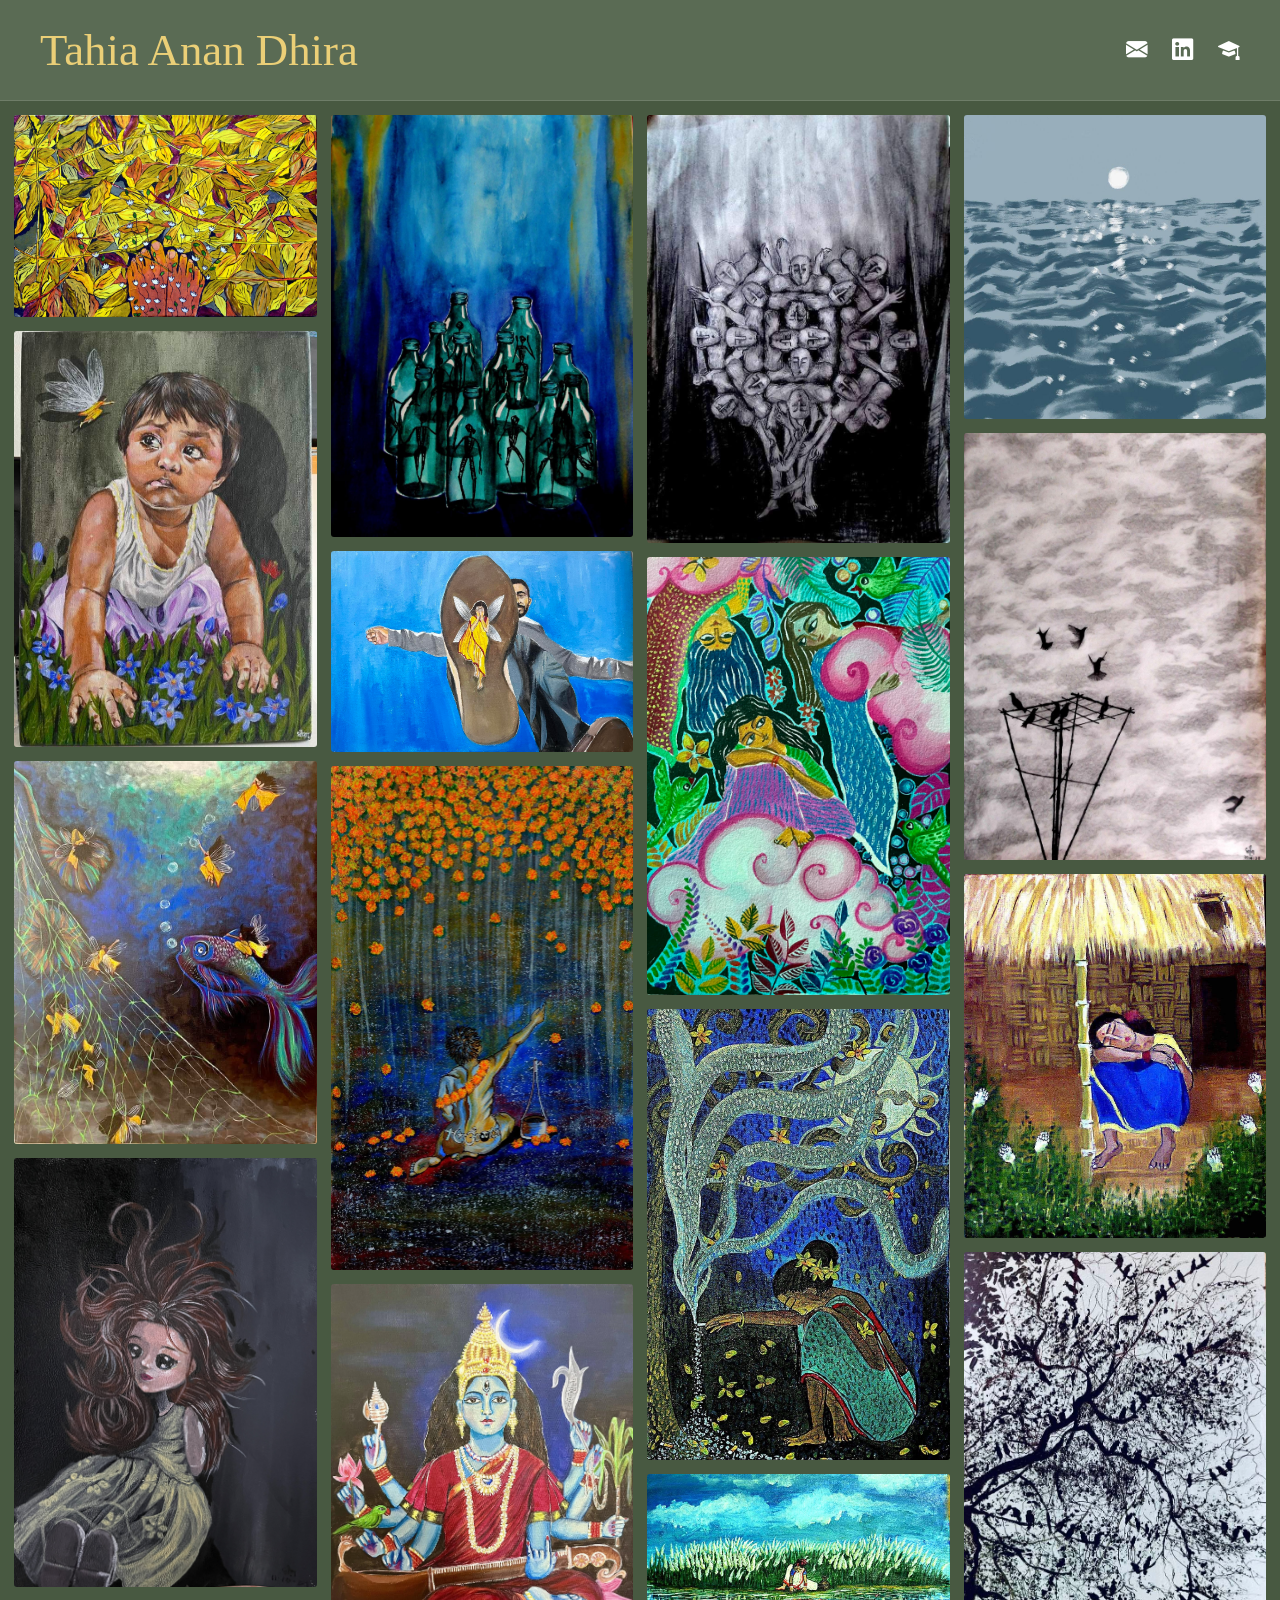
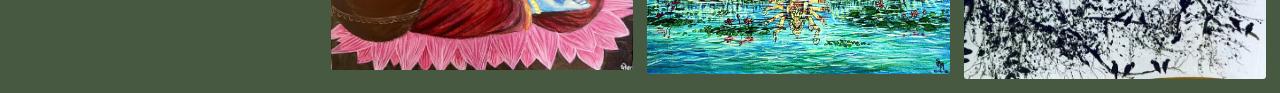
==== index.html @ 698a21b7 "Initial artist portfolio" ====
<!DOCTYPE html>
<html lang="en">

<head>

    <meta charset="UTF-8">
    <meta name="viewport" content="width=device-width, initial-scale=1.0">

    <title>Tahia Anan Dhira</title>

    <!-- Google Fonts -->
    <link rel="preconnect" href="https://fonts.googleapis.com">
    <link rel="preconnect" href="https://fonts.gstatic.com" crossorigin>

    <link href="https://fonts.googleapis.com/css2?family=Pacifico&family=Inter:wght@300;400;500&display=swap" rel="stylesheet">

    <!-- Bootstrap Icons -->
    <link rel="stylesheet"
          href="https://cdn.jsdelivr.net/npm/bootstrap-icons@1.11.3/font/bootstrap-icons.min.css">

    <!-- CSS -->
    <link rel="stylesheet" href="style.css">

</head>

<body>

    <!-- =====================================================
         TOP BAR
    ====================================================== -->

    <header class="topbar">

        <div class="name">

            <a href="index.html">
                Tahia Anan Dhira
            </a>

        </div>

        <div class="links">

            <!-- Email -->
            <a href="mailto:dhiraanan3@gmail.com"
               title="Email">

                <i class="bi bi-envelope-fill"></i>

            </a>

            <!-- LinkedIn -->
            <a href="https://www.linkedin.com/in/dhiraanan/"
               target="_blank"
               title="LinkedIn">

                <i class="bi bi-linkedin"></i>

            </a>

            <!-- Academic Website -->
            <a href="https://tad600.github.io/"
               target="_blank"
               title="Academic Website">

                <i class="bi bi-mortarboard-fill"></i>

            </a>

        </div>

    </header>



    <!-- =====================================================
         GALLERY
    ====================================================== -->

    <main id="gallery">

        <!-- Paintings will be inserted here automatically -->

    </main>



    <!-- =====================================================
         FULLSCREEN VIEWER
    ====================================================== -->

    <div id="viewer" class="viewer hidden">

        <span id="close" class="close">

            &times;

        </span>

        <div class="viewer-content">

            <div class="viewer-image-container">

                <img
                    id="viewer-image"
                    src=""
                    alt="Painting">

            </div>

            <div class="viewer-text">

                <h1 id="viewer-title"></h1>

                <p class="meta">

                    <span id="viewer-year"></span>

                    •

                    <span id="viewer-medium"></span>

                </p>

                <p id="viewer-caption"></p>

            </div>

        </div>

    </div>



    <!-- =====================================================
         JAVASCRIPT
    ====================================================== -->

    <script src="gallery.js"></script>

</body>

</html>
---- style.css ----
/* ==========================================================
   GOOGLE FONTS
========================================================== */

@import url("https://fonts.googleapis.com/css2?family=Shadows+Into+Light&family=Source+Sans+3:wght@300;400;500;600&display=swap" rel="stylesheet");


/* ==========================================================
   RESET
========================================================== */

*{
    margin:0;
    padding:0;
    box-sizing:border-box;
}


/* ==========================================================
   BODY
========================================================== */

body{

    background:#485941;

    color:#f7f3ef;

    font-family: 'Source Sans 3', sans-serif;

}


/* ==========================================================
   TOP BAR
========================================================== */

.topbar{

    position:sticky;

    top:0;

    z-index:1000;

    display:flex;

    justify-content:space-between;

    align-items:center;

    padding:24px 40px;

    background:rgba(93,109,86,.92);

    backdrop-filter:blur(10px);

    border-bottom:1px solid rgba(255,255,255,.12);

}


/* ---------- Name ---------- */

.name a{

    text-decoration:none;

    color:#ebcf77;

    font-family:'Shadows Into Light',cursive;

    font-size:2.8rem;

    font-weight:400;

    transition:.3s;

}

.name a:hover{

    opacity:.85;

}


/* ---------- Icons ---------- */

.links{

    display:flex;

    align-items:center;

    gap:24px;

}

.links a{

    color:white;

    font-size:1.35rem;

    text-decoration:none;

    transition:.3s;

}

.links a:hover{

    color:#f1c27d;

    transform:translateY(-2px);

}


/* ==========================================================
   GALLERY
========================================================== */

#gallery{

    column-count:4;

    column-gap:14px;

    padding:14px;

}


/* Tablet */

@media(max-width:1200px){

    #gallery{

        column-count:3;

    }

}


/* Small tablet */

@media(max-width:850px){

    #gallery{

        column-count:2;

    }

}


/* Phone */

@media(max-width:600px){

    #gallery{

        column-count:1;

    }

}


/* ==========================================================
   PAINTINGS
========================================================== */

.painting{

    width:100%;

    display:block;

    margin-bottom:14px;

    border-radius:3px;

    cursor:pointer;

    break-inside:avoid;

    transition:
        transform .35s ease,
        box-shadow .35s ease,
        filter .35s ease;

}


.painting:hover{

    transform:scale(1.02);

    filter:brightness(1.05);

    box-shadow:0 10px 25px rgba(0,0,0,.25);

}


/* ==========================================================
   VIEWER
========================================================== */

.viewer{

    position:fixed;

    inset:0;

    background:rgba(0,0,0,.93);

    display:flex;

    justify-content:center;

    align-items:center;

    padding:50px;

    z-index:9999;

}


.hidden{

    display:none;

}


/* ==========================================================
   CONTENT
========================================================== */

.viewer-content{

    width:90%;

    max-width:1500px;

    display:flex;

    gap:60px;

    align-items:center;

}


.viewer-image-container{

    flex:2;

}


#viewer-image{

    width:100%;

    max-height:90vh;

    object-fit:contain;

}


.viewer-text{

    flex:1;

}


.viewer-text h1{

    font-size:2.4rem;

    font-weight:400;

    margin-bottom:15px;

}


.meta{

    color:#d89292;

    margin-bottom:25px;

    letter-spacing:.05em;

}


#viewer-caption{

    line-height:1.9;

    font-size:1rem;

}


/* ==========================================================
   CLOSE BUTTON
========================================================== */

.close{

    position:absolute;

    top:20px;

    right:35px;

    color:white;

    font-size:48px;

    cursor:pointer;

    transition:.3s;

}


.close:hover{

    color:#d89292;

}


/* ==========================================================
   MOBILE VIEWER
========================================================== */

@media(max-width:900px){

    .viewer-content{

        flex-direction:column;

    }

    .viewer-text{

        width:100%;

    }

}
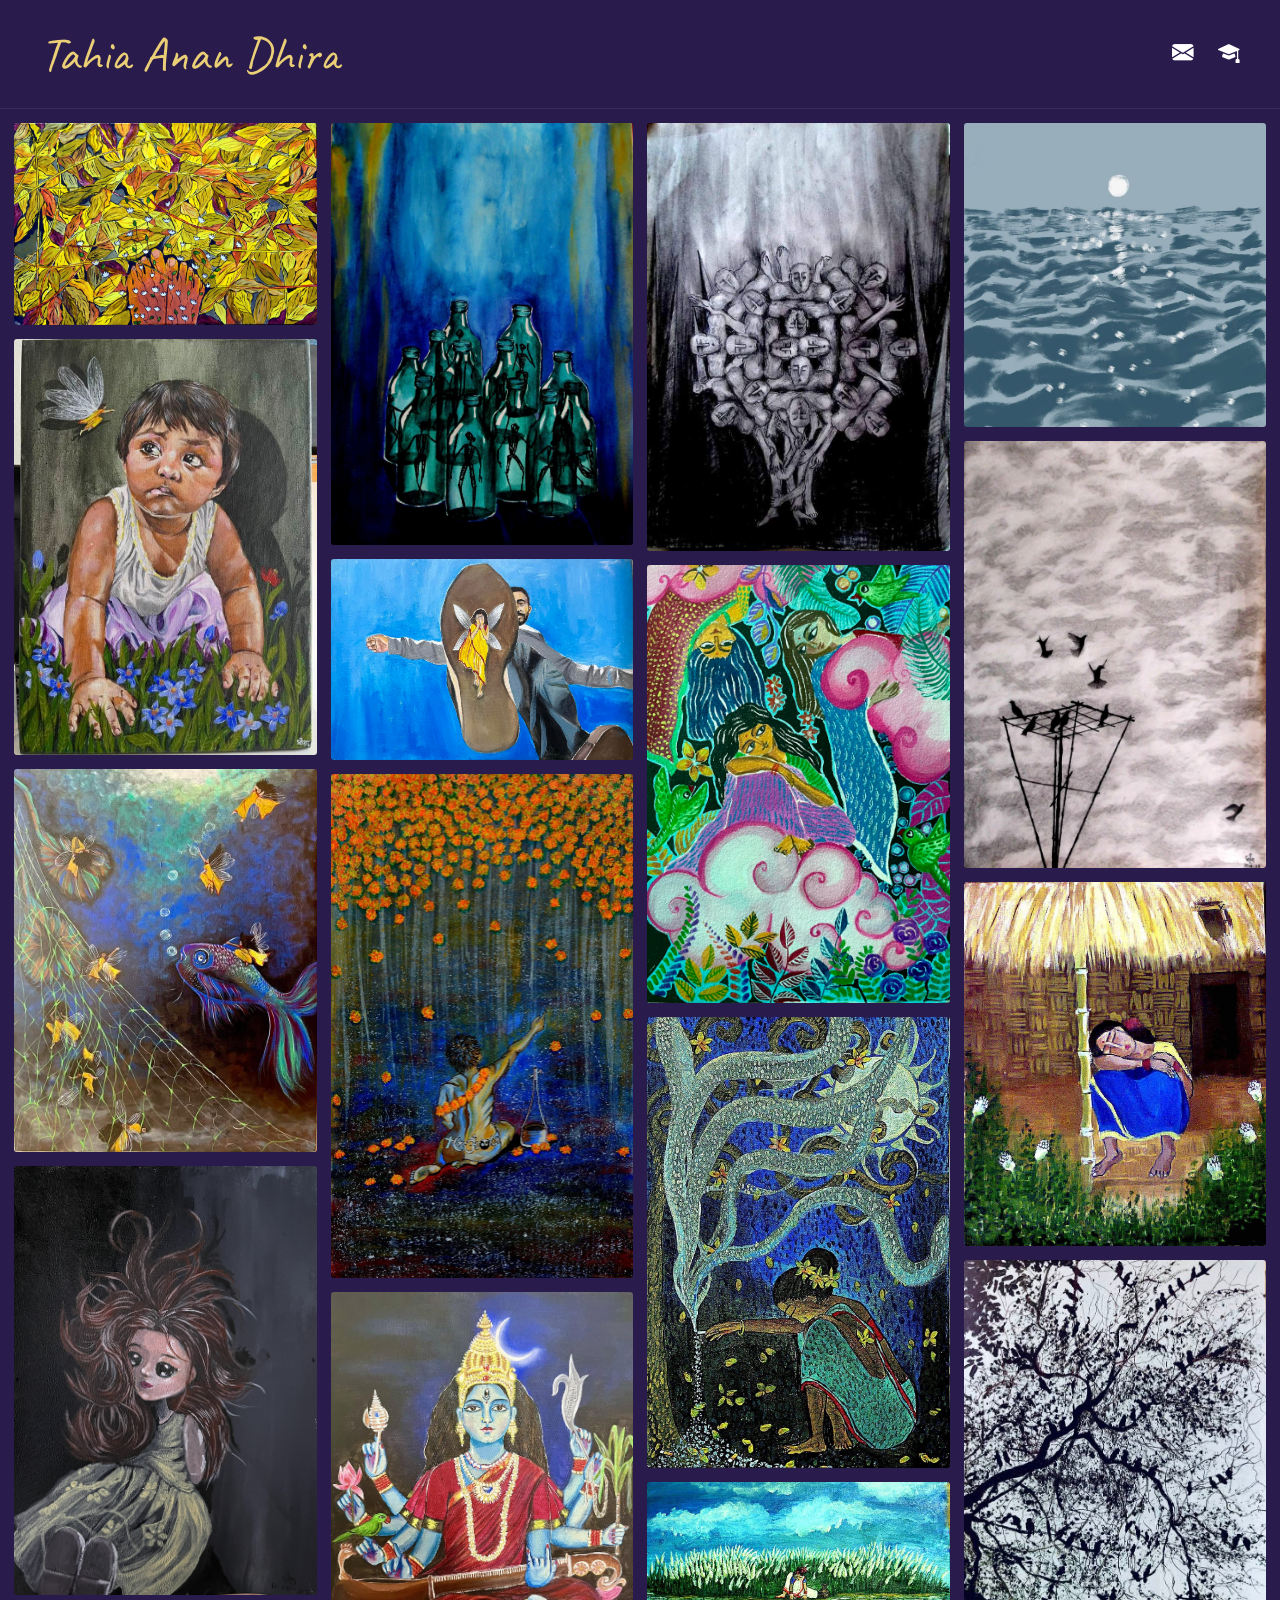
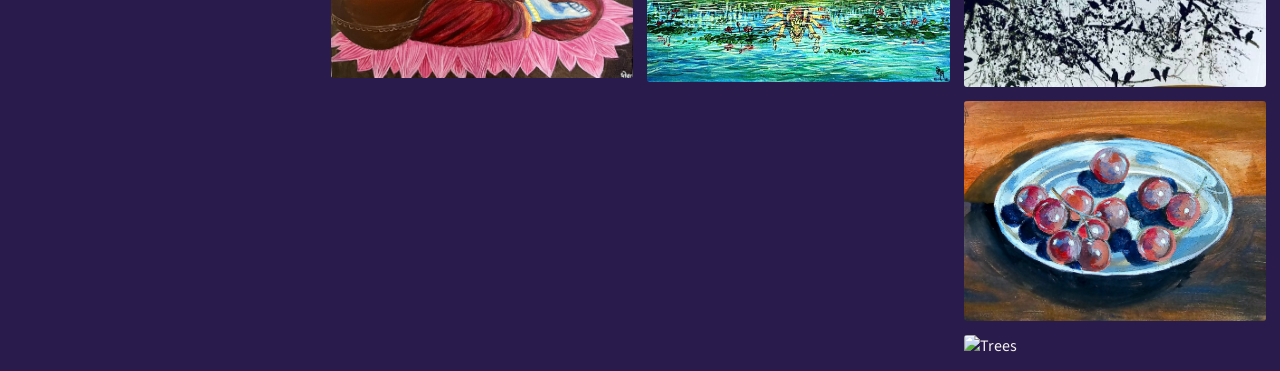
==== commit 01cf9ed0: "Update artist portfolio layout and gallery" ====
--- a/index.html
+++ b/index.html
@@ -49,14 +49,6 @@
 
             </a>
 
-            <!-- LinkedIn -->
-            <a href="https://www.linkedin.com/in/dhiraanan/"
-               target="_blank"
-               title="LinkedIn">
-
-                <i class="bi bi-linkedin"></i>
-
-            </a>
 
             <!-- Academic Website -->
             <a href="https://tad600.github.io/"
--- a/style.css
+++ b/style.css
@@ -2,7 +2,7 @@
    GOOGLE FONTS
 ========================================================== */
 
-@import url("https://fonts.googleapis.com/css2?family=Shadows+Into+Light&family=Source+Sans+3:wght@300;400;500;600&display=swap" rel="stylesheet");
+@import url("https://fonts.googleapis.com/css2?family=Caveat&family=Source+Sans+3:wght@300;400;500;600&display=swap");
 
 
 /* ==========================================================
@@ -22,11 +22,11 @@
 
 body{
 
-    background:#485941;
+    background:#291b4c;
 
     color:#f7f3ef;
 
-    font-family: 'Source Sans 3', sans-serif;
+    font-family:'Source Sans 3', sans-serif;
 
 }
 
@@ -51,11 +51,9 @@
 
     padding:24px 40px;
 
-    background:rgba(93,109,86,.92);
-
-    backdrop-filter:blur(10px);
-
-    border-bottom:1px solid rgba(255,255,255,.12);
+    background:#291b4c;
+
+    border-bottom:1px solid rgba(255,255,255,.08);
 
 }
 
@@ -68,9 +66,9 @@
 
     color:#ebcf77;
 
-    font-family:'Shadows Into Light',cursive;
-
-    font-size:2.8rem;
+    font-family:'Caveat', cursive;
+
+    font-size:3rem;
 
     font-weight:400;
 
@@ -197,7 +195,6 @@
 
 }
 
-
 .painting:hover{
 
     transform:scale(1.02);
@@ -233,7 +230,6 @@
 
 }
 
-
 .hidden{
 
     display:none;
@@ -259,14 +255,12 @@
 
 }
 
-
 .viewer-image-container{
 
     flex:2;
 
 }
 
-
 #viewer-image{
 
     width:100%;
@@ -277,14 +271,12 @@
 
 }
 
-
 .viewer-text{
 
     flex:1;
 
 }
 
-
 .viewer-text h1{
 
     font-size:2.4rem;
@@ -295,54 +287,51 @@
 
 }
 
-
 .meta{
 
+    color:#c9c9c9;
+
+    margin-bottom:25px;
+
+    letter-spacing:.05em;
+
+}
+
+#viewer-caption{
+
+    line-height:1.9;
+
+    font-size:1rem;
+
+}
+
+
+/* ==========================================================
+   CLOSE BUTTON
+========================================================== */
+
+.close{
+
+    position:absolute;
+
+    top:20px;
+
+    right:35px;
+
+    color:white;
+
+    font-size:48px;
+
+    cursor:pointer;
+
+    transition:.3s;
+
+}
+
+.close:hover{
+
     color:#d89292;
 
-    margin-bottom:25px;
-
-    letter-spacing:.05em;
-
-}
-
-
-#viewer-caption{
-
-    line-height:1.9;
-
-    font-size:1rem;
-
-}
-
-
-/* ==========================================================
-   CLOSE BUTTON
-========================================================== */
-
-.close{
-
-    position:absolute;
-
-    top:20px;
-
-    right:35px;
-
-    color:white;
-
-    font-size:48px;
-
-    cursor:pointer;
-
-    transition:.3s;
-
-}
-
-
-.close:hover{
-
-    color:#d89292;
-
 }
 
 
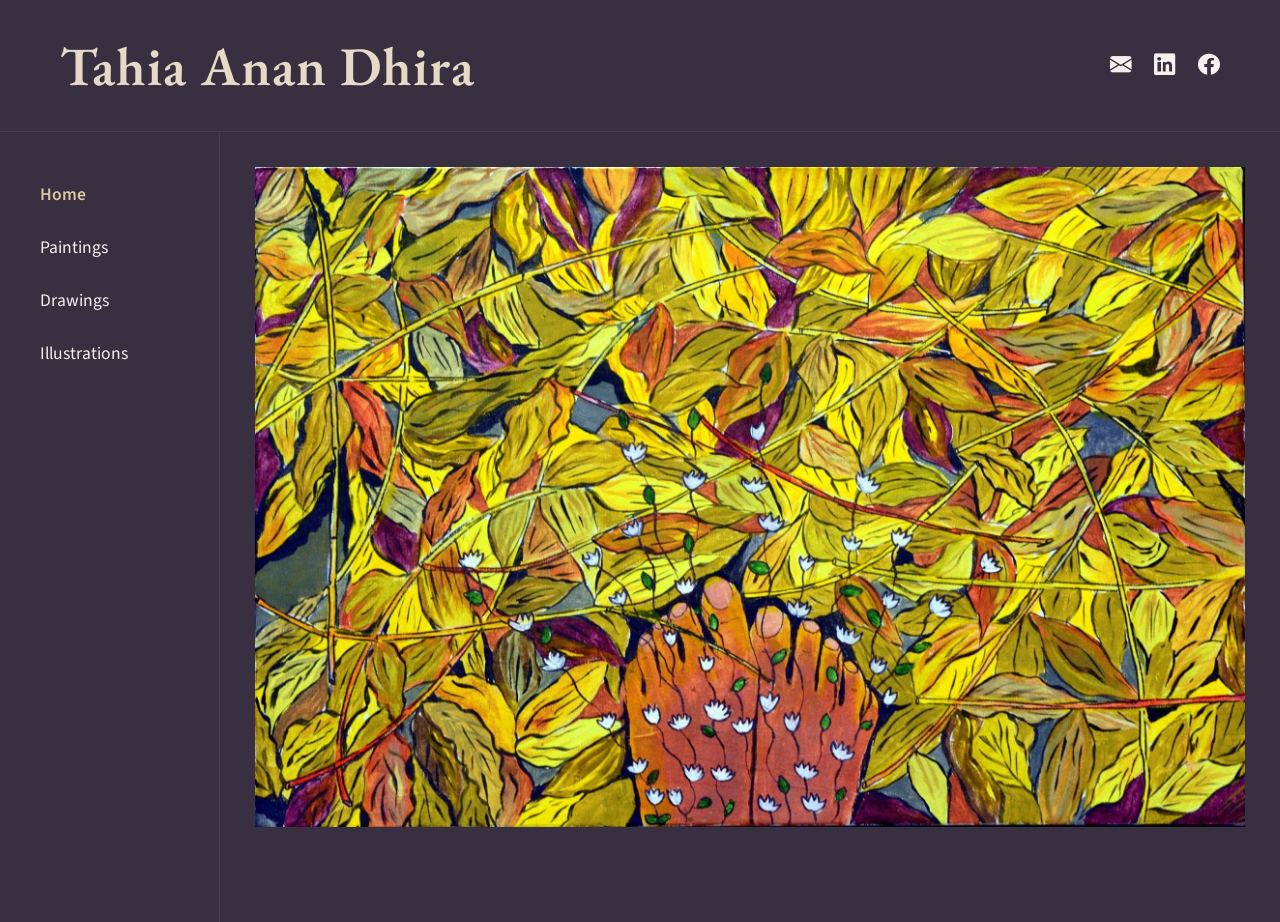
==== commit f7372127: "Update artist portfolio layout and gallery" ====
--- a/index.html
+++ b/index.html
@@ -4,44 +4,79 @@
 <head>
 
     <meta charset="UTF-8">
-    <meta name="viewport" content="width=device-width, initial-scale=1.0">
 
-    <title>Tahia Anan Dhira</title>
+    <meta name="viewport"
+          content="width=device-width, initial-scale=1.0">
+
+    <title>Tahia Anan Dhira | Artist</title>
+
+    <meta name="description"
+          content="Artwork by Tahia Anan Dhira including paintings, drawings and illustrations.">
+
+    <meta name="author"
+          content="Tahia Anan Dhira">
+
+    <!-- Open Graph -->
+
+    <meta property="og:title"
+          content="Tahia Anan Dhira | Artist">
+
+    <meta property="og:description"
+          content="Artwork by Tahia Anan Dhira">
+
+    <meta property="og:type"
+          content="website">
+
+    <meta property="og:url"
+          content="https://art.tahiaanandhira.com/">
+
+    <meta property="og:image"
+          content="https://art.tahiaanandhira.com/paintings/p2023_2.jpg">
 
     <!-- Google Fonts -->
-    <link rel="preconnect" href="https://fonts.googleapis.com">
-    <link rel="preconnect" href="https://fonts.gstatic.com" crossorigin>
 
-    <link href="https://fonts.googleapis.com/css2?family=Pacifico&family=Inter:wght@300;400;500&display=swap" rel="stylesheet">
+    <link rel="preconnect"
+          href="https://fonts.googleapis.com">
+
+    <link rel="preconnect"
+          href="https://fonts.gstatic.com"
+          crossorigin>
+
+    <link href="https://fonts.googleapis.com/css2?family=EB+Garamond:wght@500;600;700&family=Source+Sans+3:wght@300;400;500;600&display=swap"
+          rel="stylesheet">
 
     <!-- Bootstrap Icons -->
+
     <link rel="stylesheet"
           href="https://cdn.jsdelivr.net/npm/bootstrap-icons@1.11.3/font/bootstrap-icons.min.css">
 
     <!-- CSS -->
-    <link rel="stylesheet" href="style.css">
+
+    <link rel="stylesheet"
+          href="style.css">
 
 </head>
 
 <body>
 
-    <!-- =====================================================
-         TOP BAR
-    ====================================================== -->
+    <!-- ==========================================================
+         HEADER
+    =========================================================== -->
 
     <header class="topbar">
 
-        <div class="name">
+        <h1 class="site-title">
 
             <a href="index.html">
+
                 Tahia Anan Dhira
+
             </a>
 
-        </div>
+        </h1>
 
-        <div class="links">
+        <div class="social-icons">
 
-            <!-- Email -->
             <a href="mailto:dhiraanan3@gmail.com"
                title="Email">
 
@@ -49,13 +84,19 @@
 
             </a>
 
+            <a href="https://www.linkedin.com/in/dhiraanan/"
+               target="_blank"
+               title="LinkedIn">
 
-            <!-- Academic Website -->
-            <a href="https://tad600.github.io/"
+                <i class="bi bi-linkedin"></i>
+
+            </a>
+
+            <a href="https://www.facebook.com/dhira.anan.5/"
                target="_blank"
-               title="Academic Website">
+               title="Facebook">
 
-                <i class="bi bi-mortarboard-fill"></i>
+                <i class="bi bi-facebook"></i>
 
             </a>
 
@@ -64,71 +105,79 @@
     </header>
 
 
+    <!-- ==========================================================
+         MAIN LAYOUT
+    =========================================================== -->
 
-    <!-- =====================================================
-         GALLERY
-    ====================================================== -->
+    <main class="layout">
 
-    <main id="gallery">
+        <!-- LEFT MENU -->
 
-        <!-- Paintings will be inserted here automatically -->
+        <aside class="sidebar">
+
+            <nav>
+
+                <ul>
+
+                    <li>
+
+                        <a href="index.html"
+                           class="active">
+
+                            Home
+
+                        </a>
+
+                    </li>
+
+                    <li>
+
+                        <a href="pages/paintings.html">
+
+                            Paintings
+
+                        </a>
+
+                    </li>
+
+                    <li>
+
+                        <a href="pages/drawings.html">
+
+                            Drawings
+
+                        </a>
+
+                    </li>
+
+                    <li>
+
+                        <a href="pages/illustrations.html">
+
+                            Illustrations
+
+                        </a>
+
+                    </li>
+
+                </ul>
+
+            </nav>
+
+        </aside>
+
+
+        <!-- FEATURED ARTWORK -->
+
+        <section class="content">
+
+            <img src="paintings/p2016_4.jpg"
+                 alt="Featured Artwork"
+                 class="featured-image">
+
+        </section>
 
     </main>
-
-
-
-    <!-- =====================================================
-         FULLSCREEN VIEWER
-    ====================================================== -->
-
-    <div id="viewer" class="viewer hidden">
-
-        <span id="close" class="close">
-
-            &times;
-
-        </span>
-
-        <div class="viewer-content">
-
-            <div class="viewer-image-container">
-
-                <img
-                    id="viewer-image"
-                    src=""
-                    alt="Painting">
-
-            </div>
-
-            <div class="viewer-text">
-
-                <h1 id="viewer-title"></h1>
-
-                <p class="meta">
-
-                    <span id="viewer-year"></span>
-
-                    •
-
-                    <span id="viewer-medium"></span>
-
-                </p>
-
-                <p id="viewer-caption"></p>
-
-            </div>
-
-        </div>
-
-    </div>
-
-
-
-    <!-- =====================================================
-         JAVASCRIPT
-    ====================================================== -->
-
-    <script src="gallery.js"></script>
 
 </body>
 
--- a/style.css
+++ b/style.css
@@ -2,7 +2,7 @@
    GOOGLE FONTS
 ========================================================== */
 
-@import url("https://fonts.googleapis.com/css2?family=Caveat&family=Source+Sans+3:wght@300;400;500;600&display=swap");
+@import url('https://fonts.googleapis.com/css2?family=EB+Garamond:wght@500;600;700&family=Source+Sans+3:wght@300;400;500;600&display=swap');
 
 
 /* ==========================================================
@@ -22,11 +22,22 @@
 
 body{
 
-    background:#291b4c;
-
-    color:#f7f3ef;
-
-    font-family:'Source Sans 3', sans-serif;
+    background:#382f41;
+    color:#f5f2ed;
+    font-family:'Source Sans 3',sans-serif;
+    min-height:100vh;
+
+}
+
+
+/* ==========================================================
+   LINKS
+========================================================== */
+
+a{
+
+    color:inherit;
+    text-decoration:none;
 
 }
 
@@ -37,79 +48,71 @@
 
 .topbar{
 
-    position:sticky;
-
-    top:0;
-
-    z-index:1000;
-
     display:flex;
-
     justify-content:space-between;
-
     align-items:center;
 
-    padding:24px 40px;
-
-    background:#291b4c;
+    padding:30px 60px;
 
     border-bottom:1px solid rgba(255,255,255,.08);
 
 }
 
 
-/* ---------- Name ---------- */
-
-.name a{
-
-    text-decoration:none;
-
-    color:#ebcf77;
-
-    font-family:'Caveat', cursive;
-
-    font-size:3rem;
-
-    font-weight:400;
+/* ==========================================================
+   SITE TITLE
+========================================================== */
+
+.site-title a{
+
+    font-family:'EB Garamond',serif;
+
+    font-size:3.4rem;
+
+    font-weight:600;
+
+    color:#e4dac6;
+
+    letter-spacing:.02em;
 
     transition:.3s;
 
 }
 
-.name a:hover{
-
-    opacity:.85;
-
-}
-
-
-/* ---------- Icons ---------- */
-
-.links{
+.site-title a:hover{
+
+    color:white;
+
+}
+
+
+/* ==========================================================
+   SOCIAL ICONS
+========================================================== */
+
+.social-icons{
 
     display:flex;
 
-    align-items:center;
-
-    gap:24px;
-
-}
-
-.links a{
-
-    color:white;
+    gap:22px;
+
+}
+
+.social-icons a{
+
+    color:#f5f2ed;
 
     font-size:1.35rem;
 
-    text-decoration:none;
-
-    transition:.3s;
-
-}
-
-.links a:hover{
-
-    color:#f1c27d;
+    transition:
+        color .3s ease,
+        transform .3s ease;
+
+}
+
+.social-icons a:hover{
+
+    color:#d8c7a0;
 
     transform:translateY(-2px);
 
@@ -117,6 +120,99 @@
 
 
 /* ==========================================================
+   PAGE LAYOUT
+========================================================== */
+
+.layout{
+
+    display:grid;
+
+    grid-template-columns:220px 1fr;
+
+    min-height:calc(100vh - 110px);
+
+}
+
+
+/* ==========================================================
+   SIDEBAR
+========================================================== */
+
+.sidebar{
+
+    padding:50px 40px;
+
+    border-right:1px solid rgba(255,255,255,.06);
+
+}
+
+.sidebar ul{
+
+    list-style:none;
+
+}
+
+.sidebar li{
+
+    margin-bottom:28px;
+
+}
+
+.sidebar a{
+
+    color:#f5f2ed;
+
+    font-size:1.1rem;
+
+    transition:.25s;
+
+}
+
+.sidebar a:hover{
+
+    color:#d8c7a0;
+
+}
+
+.sidebar a.active{
+
+    color:#d8c7a0;
+
+    font-weight:600;
+
+}
+
+
+/* ==========================================================
+   HOME PAGE
+========================================================== */
+
+.content{
+
+    display:flex;
+
+    justify-content:center;
+
+    align-items:flex-start;
+
+    padding:35px;
+
+}
+
+.featured-image{
+
+    width:100%;
+
+    max-width:1400px;
+
+    height:auto;
+
+    display:block;
+
+}
+
+
+/* ==========================================================
    GALLERY
 ========================================================== */
 
@@ -124,16 +220,16 @@
 
     column-count:4;
 
-    column-gap:14px;
-
-    padding:14px;
-
-}
-
-
-/* Tablet */
-
-@media(max-width:1200px){
+    column-gap:16px;
+
+    padding:20px;
+
+    width:100%;
+
+}
+
+
+@media(max-width:1400px){
 
     #gallery{
 
@@ -144,9 +240,7 @@
 }
 
 
-/* Small tablet */
-
-@media(max-width:850px){
+@media(max-width:900px){
 
     #gallery{
 
@@ -157,8 +251,6 @@
 }
 
 
-/* Phone */
-
 @media(max-width:600px){
 
     #gallery{
@@ -171,7 +263,7 @@
 
 
 /* ==========================================================
-   PAINTINGS
+   ARTWORK THUMBNAILS
 ========================================================== */
 
 .painting{
@@ -180,7 +272,7 @@
 
     display:block;
 
-    margin-bottom:14px;
+    margin-bottom:16px;
 
     border-radius:3px;
 
@@ -190,8 +282,7 @@
 
     transition:
         transform .35s ease,
-        box-shadow .35s ease,
-        filter .35s ease;
+        box-shadow .35s ease;
 
 }
 
@@ -199,15 +290,13 @@
 
     transform:scale(1.02);
 
-    filter:brightness(1.05);
-
-    box-shadow:0 10px 25px rgba(0,0,0,.25);
-
-}
-
-
-/* ==========================================================
-   VIEWER
+    box-shadow:0 12px 28px rgba(0,0,0,.35);
+
+}
+
+
+/* ==========================================================
+   FULLSCREEN VIEWER
 ========================================================== */
 
 .viewer{
@@ -216,7 +305,7 @@
 
     inset:0;
 
-    background:rgba(0,0,0,.93);
+    background:rgba(20,18,23,.96);
 
     display:flex;
 
@@ -238,21 +327,21 @@
 
 
 /* ==========================================================
-   CONTENT
+   VIEWER CONTENT
 ========================================================== */
 
 .viewer-content{
 
-    width:90%;
-
-    max-width:1500px;
-
     display:flex;
 
-    gap:60px;
+    gap:70px;
 
     align-items:center;
 
+    width:92%;
+
+    max-width:1600px;
+
 }
 
 .viewer-image-container{
@@ -275,25 +364,33 @@
 
     flex:1;
 
-}
-
-.viewer-text h1{
+    max-width:420px;
+
+}
+
+.viewer-text h2{
+
+    font-family:'EB Garamond',serif;
 
     font-size:2.4rem;
 
-    font-weight:400;
-
-    margin-bottom:15px;
+    font-weight:600;
+
+    margin-bottom:18px;
+
+    color:#f5f2ed;
 
 }
 
 .meta{
 
-    color:#c9c9c9;
+    color:#d8c7a0;
 
     margin-bottom:25px;
 
-    letter-spacing:.05em;
+    line-height:1.8;
+
+    font-size:1rem;
 
 }
 
@@ -301,7 +398,7 @@
 
     line-height:1.9;
 
-    font-size:1rem;
+    color:#ece6db;
 
 }
 
@@ -314,7 +411,7 @@
 
     position:absolute;
 
-    top:20px;
+    top:25px;
 
     right:35px;
 
@@ -330,26 +427,93 @@
 
 .close:hover{
 
-    color:#d89292;
-
-}
-
-
-/* ==========================================================
-   MOBILE VIEWER
+    color:#d8c7a0;
+
+}
+
+
+/* ==========================================================
+   MOBILE
 ========================================================== */
 
 @media(max-width:900px){
 
+    .layout{
+
+        grid-template-columns:1fr;
+
+    }
+
+    .sidebar{
+
+        border-right:none;
+
+        border-bottom:1px solid rgba(255,255,255,.08);
+
+        padding:25px;
+
+    }
+
+    .sidebar ul{
+
+        display:flex;
+
+        justify-content:center;
+
+        gap:24px;
+
+        flex-wrap:wrap;
+
+    }
+
+    .sidebar li{
+
+        margin-bottom:0;
+
+    }
+
+    .content{
+
+        padding:20px;
+
+    }
+
     .viewer-content{
 
         flex-direction:column;
 
+        gap:30px;
+
+        overflow-y:auto;
+
     }
 
     .viewer-text{
 
-        width:100%;
+        max-width:100%;
+
+    }
+
+}
+
+
+@media(max-width:600px){
+
+    .topbar{
+
+        padding:20px;
+
+    }
+
+    .site-title a{
+
+        font-size:2.2rem;
+
+    }
+
+    .social-icons{
+
+        gap:16px;
 
     }
 
